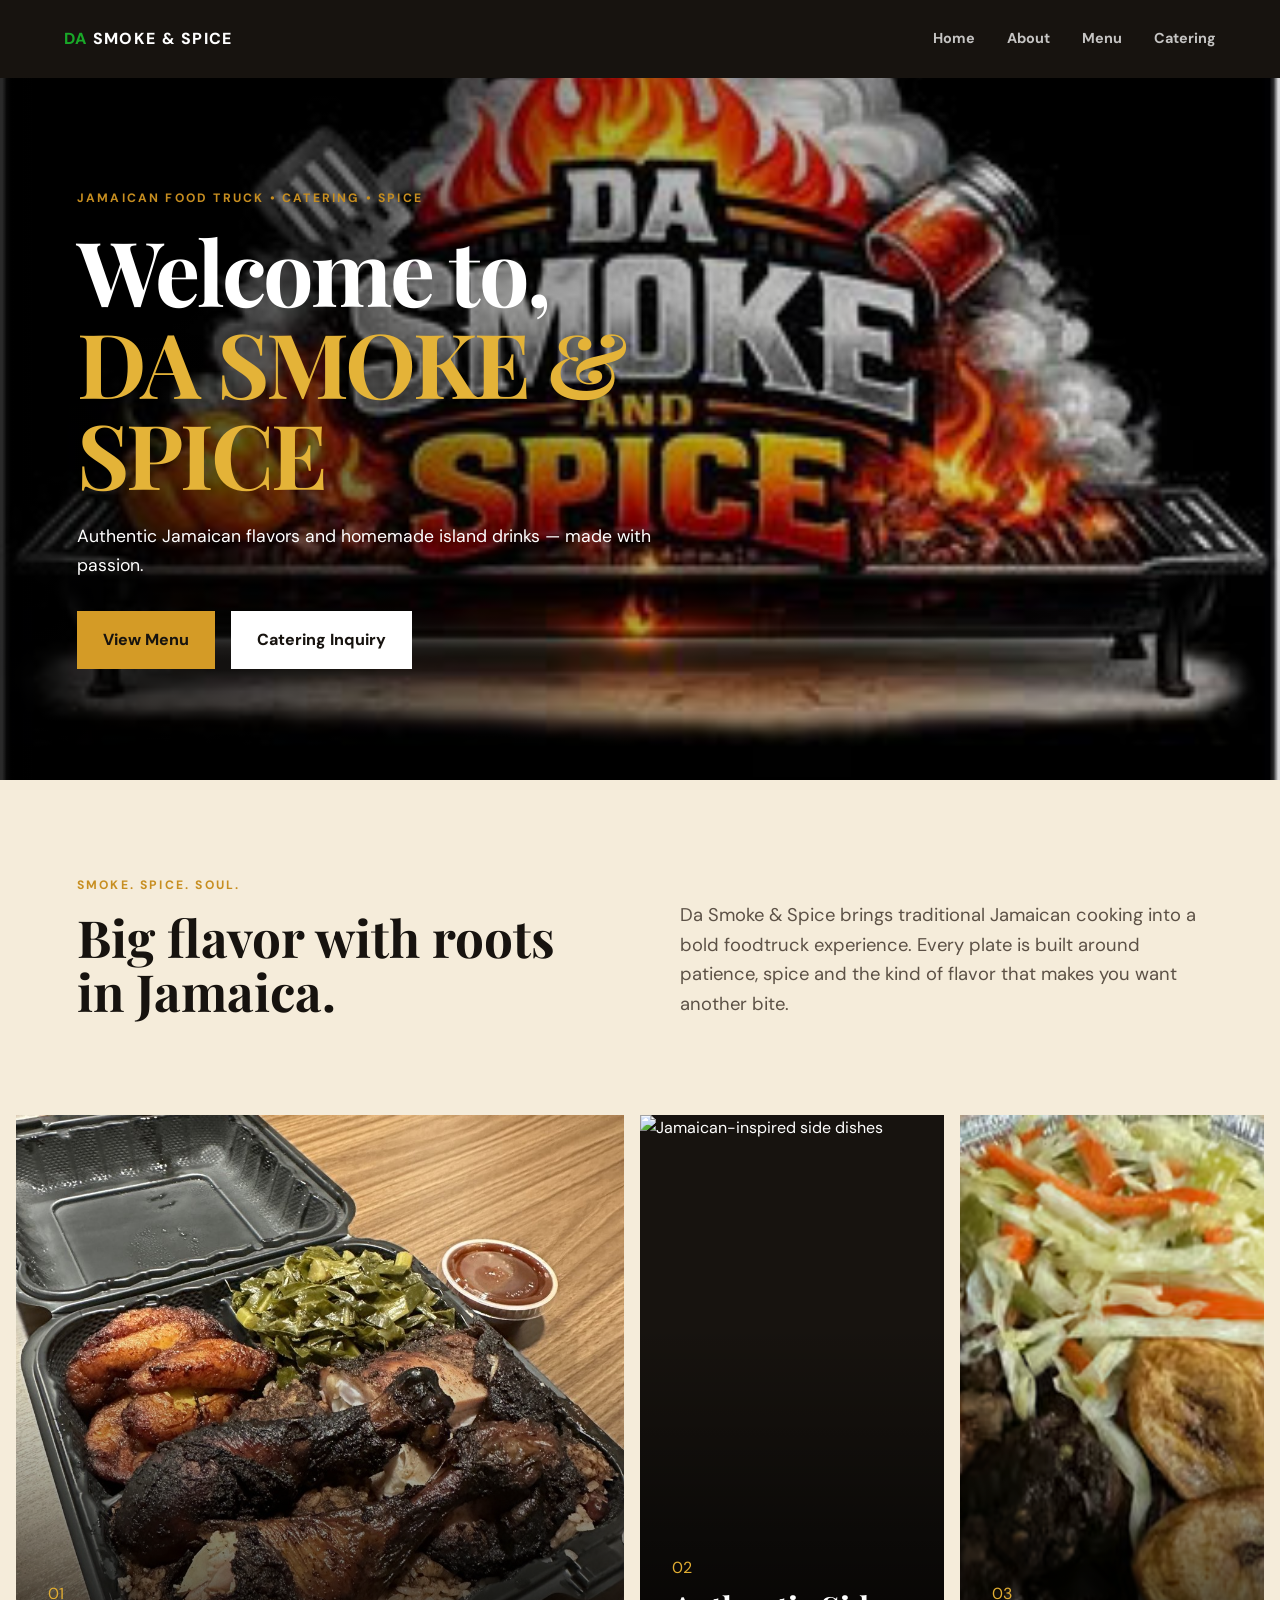
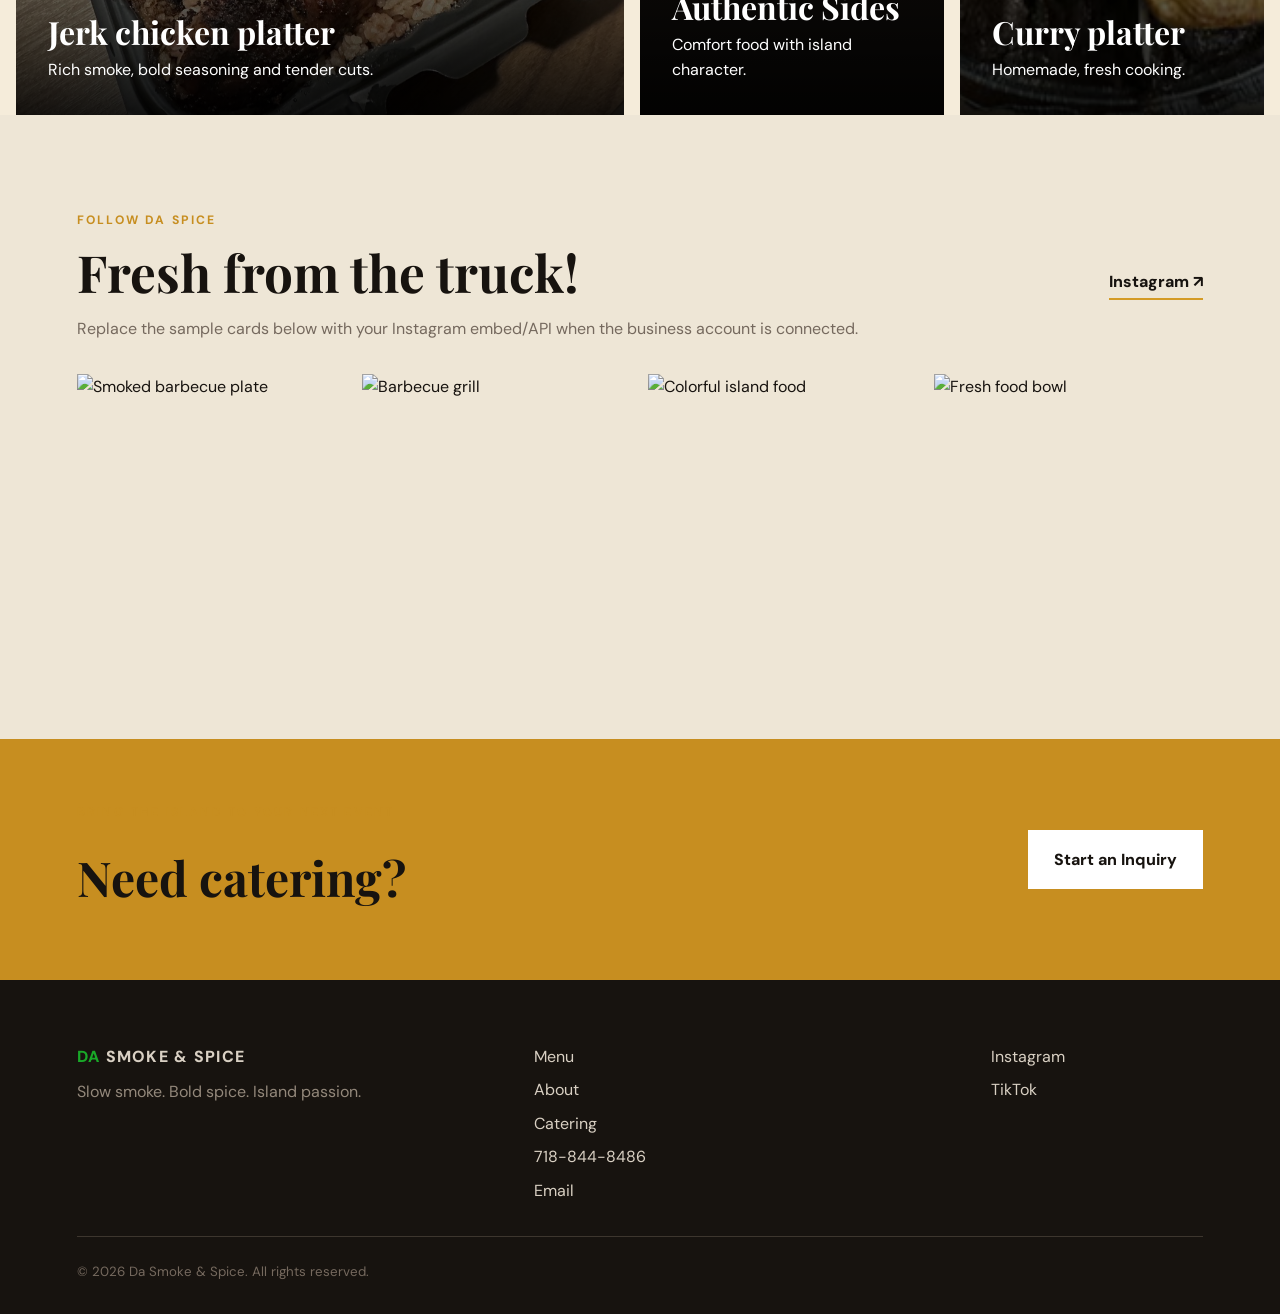
==== index.html @ b2a770de "Add files via upload" ====
<!DOCTYPE html>
<html lang="en">
<head>
  <meta charset="UTF-8">
  <meta name="viewport" content="width=device-width, initial-scale=1.0">
  <meta name="description" content="Da Smoke & Spice — slow-smoked meats, authentic Jamaican sides, island-inspired drinks and catering.">
  <title>Da Smoke & Spice | Jamaican Smoke & Spice</title>
  <link rel="preconnect" href="https://fonts.googleapis.com">
  <link rel="preconnect" href="https://fonts.gstatic.com" crossorigin>
  <link href="https://fonts.googleapis.com/css2?family=DM+Sans:wght@400;500;700&family=Playfair+Display:wght@600;700;800&display=swap" rel="stylesheet">
  <link rel="stylesheet" href="daSmokestyles.css">
</head>
<body>
<header class="site-header">
  <a class="logo" href="index.html"><span>DA</span> SMOKE & SPICE</a>
  <button class="menu-toggle" aria-label="Open navigation">☰</button>
  <nav class="nav">
    <a href="index.html">Home</a>
    <a href="about.html">About</a>
    <a href="menu.html">Menu</a>
    <a href="contact.html">Catering</a>
  </nav>
</header>

<main>
  <section class="hero">
    <div class="hero-overlay"></div>
    <div class="hero-content">
      <p class="eyebrow">Jamaican food truck • Catering • Spice</p>
      <h1>Welcome to,<br><em>DA SMOKE & SPICE</em></h1>
      <p class="hero-copy">Authentic Jamaican flavors and homemade island drinks — made with passion.</p>
      <div class="buttons">
        <a class="btn btn-primary" href="menu.html">View Menu</a>
        <a class="btn btn-light" href="contact.html">Catering Inquiry</a>
      </div>
    </div>
  </section>

  <section class="intro section">
    <div>
      <p class="eyebrow">Smoke. Spice. Soul.</p>
      <h2>Big flavor with roots in Jamaica.</h2>
    </div>
    <p>Da Smoke & Spice brings traditional Jamaican cooking into a bold foodtruck experience. Every plate is built around patience, spice and the kind of flavor that makes you want another bite.</p>
  </section>

  <section class="feature-grid">
    <article class="feature-card feature-card-large">
      <img src="jamaican food 1.jpg" alt="Jerk platter">
      <div><span>01</span><h3>Jerk chicken platter</h3><p>Rich smoke, bold seasoning and tender cuts.</p></div>
    </article>
    <article class="feature-card">
      <img src="https://images.unsplash.com/photo-1601050690597-df0568f70950?auto=format&fit=crop&w=900&q=85" alt="Jamaican-inspired side dishes">
      <div><span>02</span><h3>Authentic Sides</h3><p>Comfort food with island character.</p></div>
    </article>
    <article class="feature-card">
      <img src="jamaican food 3.jpg" alt="Curry platter">
      <div><span>03</span><h3>Curry platter</h3><p>Homemade, fresh cooking.</p></div>
    </article>
  </section>

  <section class="social section">
    <div class="section-heading">
      <div><p class="eyebrow">Follow da spice</p><h2>Fresh from the truck!</h2></div>
      <a class="text-link" href="https://www.instagram.com/" target="_blank" rel="noopener">Instagram ↗</a>
    </div>
    <p class="muted">Replace the sample cards below with your Instagram embed/API when the business account is connected.</p>
    <div class="social-grid">
      <img src="https://images.unsplash.com/photo-1544025162-d76694265947?auto=format&fit=crop&w=700&q=85" alt="Smoked barbecue plate">
      <img src="https://images.unsplash.com/photo-1555939594-58d7cb561ad1?auto=format&fit=crop&w=700&q=85" alt="Barbecue grill">
      <img src="https://images.unsplash.com/photo-1515003197210-e0cd71810b5f?auto=format&fit=crop&w=700&q=85" alt="Colorful island food">
      <img src="https://images.unsplash.com/photo-1547592180-85f173990554?auto=format&fit=crop&w=700&q=85" alt="Fresh food bowl">
    </div>
  </section>

  <section class="cta-band">
    <div><p class="eyebrow">Bring the island to your next event</p><h2>Need catering?</h2></div>
    <a class="btn btn-light" href="contact.html">Start an Inquiry</a>
  </section>
</main>

<footer class="footer">
  <div><a class="logo" href="index.html"><span>DA</span> SMOKE & SPICE</a><p>Slow smoke. Bold spice. Island passion.</p></div>
  <div class="footer-links"><a href="menu.html">Menu</a><a href="about.html">About</a><a href="contact.html">Catering</a><a href="tel:17188448486">718-844-8486</a><a href="mailto:info@dasmokeandspice.com">Email</a></div>
  <div class="social-links"><a href="https://www.instagram.com/" target="_blank" rel="noopener">Instagram</a><a href="https://www.tiktok.com/@smokespicebbqdmv" target="_blank" rel="noopener">TikTok</a></div>
  <small>© 2026 Da Smoke & Spice. All rights reserved.</small>
</footer>
<script src="script.js"></script>
</body>
</html>
---- daSmokestyles.css ----
*{box-sizing:border-box;margin:0;padding:0}
html{scroll-behavior:smooth}
body{font-family:'DM Sans',sans-serif;color:#17130f;background:#f5ecda;line-height:1.6}
a{color:inherit;text-decoration:none}
img{display:block;width:100%;object-fit:cover}
.site-header{height:78px;display:flex;align-items:center;justify-content:space-between;padding:0 5%;background:#17130f;color:#fff;position:relative;z-index:20}
.logo{font-weight:800;letter-spacing:.08em;font-size:1rem}
.logo span{color:#19a828}

.nav{display:flex;gap:2rem;font-weight:700;font-size:.9rem}
.nav a{opacity:.75;transition:.2s}
.nav a:hover,.nav a.active{opacity:1;color:#19a828}

.menu-toggle{display:none;background:none;border:0;color:#fff;font-size:1.6rem}

.hero{min-height:78vh;background:url('da smoke n spice.jpg') center/cover;position:relative;display:flex;align-items:center}
.hero-overlay{position:absolute;inset:0;background:linear-gradient(90deg,rgba(0,0,0,.82),rgba(0,0,0,.3),rgba(0,0,0,.05))}
.hero-content{position:relative;color:#fff;max-width:850px;padding:8vw 6%}

.eyebrow{text-transform:uppercase;letter-spacing:.18em;font-weight:700;font-size:.76rem;color:#c78e20;margin-bottom:1rem}
.hero h1,.page-hero h1{font-family:'Playfair Display',serif;font-size:clamp(3rem,7vw,6.5rem);line-height:1.02;letter-spacing:-.03em
}.hero h1 em{color:#e4b338;font-style:normal}
.hero-copy{max-width:620px;font-size:1.1rem;margin:1.5rem 0 2rem}

.buttons{display:flex;gap:1rem;flex-wrap:wrap}
.btn{display:inline-block;padding:.9rem 1.5rem;border:2px solid transparent;font-weight:800;transition:.2s;cursor:pointer}
.btn-primary{background:#d49b26;color:#17130f}
.btn-light{background:#fff;color:#17130f}
.btn-dark{background:#17130f;color:#fff}
.btn:hover{transform:translateY(-2px)}

.section{padding:6rem 6%}

.intro{display:grid;grid-template-columns:1fr 1fr;gap:5rem;align-items:end}
.intro h2,.section-heading h2,.copy h2,.contact-info h2{font-family:'Playfair Display',serif;font-size:clamp(2.3rem,4vw,4.3rem);line-height:1.05}
.intro>p{font-size:1.15rem;color:#5c5146}

.feature-grid{display:grid;grid-template-columns:2fr 1fr 1fr;gap:1rem;padding:0 1rem}
.feature-card{position:relative;min-height:500px;overflow:hidden;background:#17130f;color:#fff}
.feature-card-large{min-height:600px}
.feature-card img{height:100%;position:absolute;inset:0;transition:.5s}
.feature-card:hover img{transform:scale(1.05)}
.feature-card:after{content:'';position:absolute;inset:0;background:linear-gradient(transparent 35%,rgba(0,0,0,.9))}
.feature-card div{position:absolute;z-index:2;bottom:2rem;left:2rem;right:2rem}
.feature-card span{color:#e1ad32}
.feature-card h3{font-family:'Playfair Display',serif;font-size:2rem}

.social{background:#eee6d6}
.section-heading{display:flex;justify-content:space-between;align-items:end;margin-bottom:1rem}
.text-link{font-weight:800;border-bottom:2px solid #d49b26;padding-bottom:.25rem}
.muted{color:#75695e;margin-bottom:2rem}

.social-grid{display:grid;grid-template-columns:repeat(4,1fr);gap:1rem}
.social-grid img{aspect-ratio:1;object-fit:cover}

.cta-band{background:#c78e20;color:#17130f;padding:4rem 6%;display:flex;justify-content:space-between;align-items:center;gap:2rem}
.cta-band h2{font-family:'Playfair Display',serif;font-size:3rem}

.page-hero{height:48vh;display:flex;align-items:end;padding:5% 6%;color:#fff;background-position:center;background-size:cover;position:relative}
.page-hero:after{content:'';position:absolute;inset:0;background:linear-gradient(0deg,rgba(0,0,0,.72),transparent)}
.page-hero>div{position:relative;z-index:1}
.about-hero{background-image:url('da smoke n spice.jpg')}
.menu-hero{background-image:url('da smoke n spice.jpg')}
.contact-hero{background-image:url('da smoke n spice.jpg')}

.split{display:grid;grid-template-columns:1fr 1fr;gap:5rem;align-items:center}
.split img{min-height:600px}

.copy p:not(.eyebrow){margin-top:1.3rem;color:#5c5146}

.mission{background:#17130f;color:#fff;padding:7rem 6%}
.mission-inner{max-width:900px}
.mission h2{font-family:'Playfair Display',serif;font-size:clamp(2.5rem,5vw,5rem);line-height:1.05}
.mission p:last-child{margin-top:1.5rem;color:#d9d0c3;font-size:1.1rem}

.menu-section{padding-top:4rem}
.menu-category{display:grid;grid-template-columns:1fr 1fr;min-height:650px;margin-bottom:4rem;background:#eee6d6}
.menu-category.reverse .category-image{order:2}
.category-image img{height:100%;min-height:650px}

.menu-content{padding:4rem}
.menu-content h2{font-family:'Playfair Display',serif;font-size:3.5rem;margin-bottom:2rem}

.menu-item{display:flex;justify-content:space-between;gap:2rem;padding:1.4rem 0;border-top:1px solid #c9bcaa}
.menu-item h3{font-size:1.2rem}
.menu-item p{color:#75695e;font-size:.95rem}

.menu-note{margin:0 6% 5rem;padding:1rem 1.5rem;background:#fff0c9;border-left:4px solid #c78e20}

.contact-layout{display:grid;grid-template-columns:.9fr 1.1fr;gap:6rem}
.contact-info h2{margin-bottom:1.5rem}
.contact-info>p:not(.eyebrow){color:#655a4f;margin-bottom:3rem}
.contact-detail{border-top:1px solid #c9bcaa;padding:1.25rem 0}
.contact-detail span{display:block;font-size:.7rem;letter-spacing:.15em;font-weight:800;color:#c78e20;margin-bottom:.3rem}
.contact-detail a{font-weight:700}

.inquiry-form{background:#eee6d6;padding:2rem}
.inquiry-form label{display:block;font-weight:700;margin-bottom:1.2rem}
.inquiry-form input,.inquiry-form textarea{width:100%;display:block;margin-top:.45rem;padding:.85rem;border:1px solid #c9bcaa;background:#fff;font:inherit}
.form-status{margin-top:1rem;color:#775b13;font-weight:700}

.footer{background:#17130f;color:#d9d0c3;padding:4rem 6% 2rem;display:grid;grid-template-columns:2fr 2fr 1fr;gap:2rem}
.footer p{margin-top:.6rem;color:#93887b}
.footer-links,.social-links{display:flex;flex-direction:column;gap:.5rem}
.footer a:hover{color:#e1ad32}
.footer small{grid-column:1/-1;border-top:1px solid #3d362e;padding-top:1.5rem;color:#75695e}@media(max-width:800px){.site-header{height:68px}

.menu-toggle{display:block}

.nav{display:none;position:absolute;top:68px;left:0;right:0;background:#17130f;padding:1rem 6%;flex-direction:column;gap:1rem}
.nav.open{display:flex}

.hero{min-height:82vh}
.intro,.split,.contact-layout{grid-template-columns:1fr;gap:2rem}
.feature-grid{grid-template-columns:1fr;padding:0 .75rem}
.feature-card,.feature-card-large{min-height:430px}

.social-grid{grid-template-columns:1fr 1fr}

.cta-band{flex-direction:column;align-items:flex-start}

.page-hero{height:42vh}

.menu-category{grid-template-columns:1fr}
.menu-category.reverse .category-image{order:0}

.category-image img{min-height:350px}

.menu-content{padding:2.5rem 1.5rem}
.menu-content h2{font-size:2.7rem}

.footer{grid-template-columns:1fr 1fr}
.footer small{grid-column:1/-1}}@media(max-width:500px){.hero-content{padding:7vw 5%}
.hero h1{font-size:3.2rem}

.section{padding:4rem 5%}.social-grid{grid-template-columns:1fr}
.footer{grid-template-columns:1fr}
.footer small{grid-column:auto}}
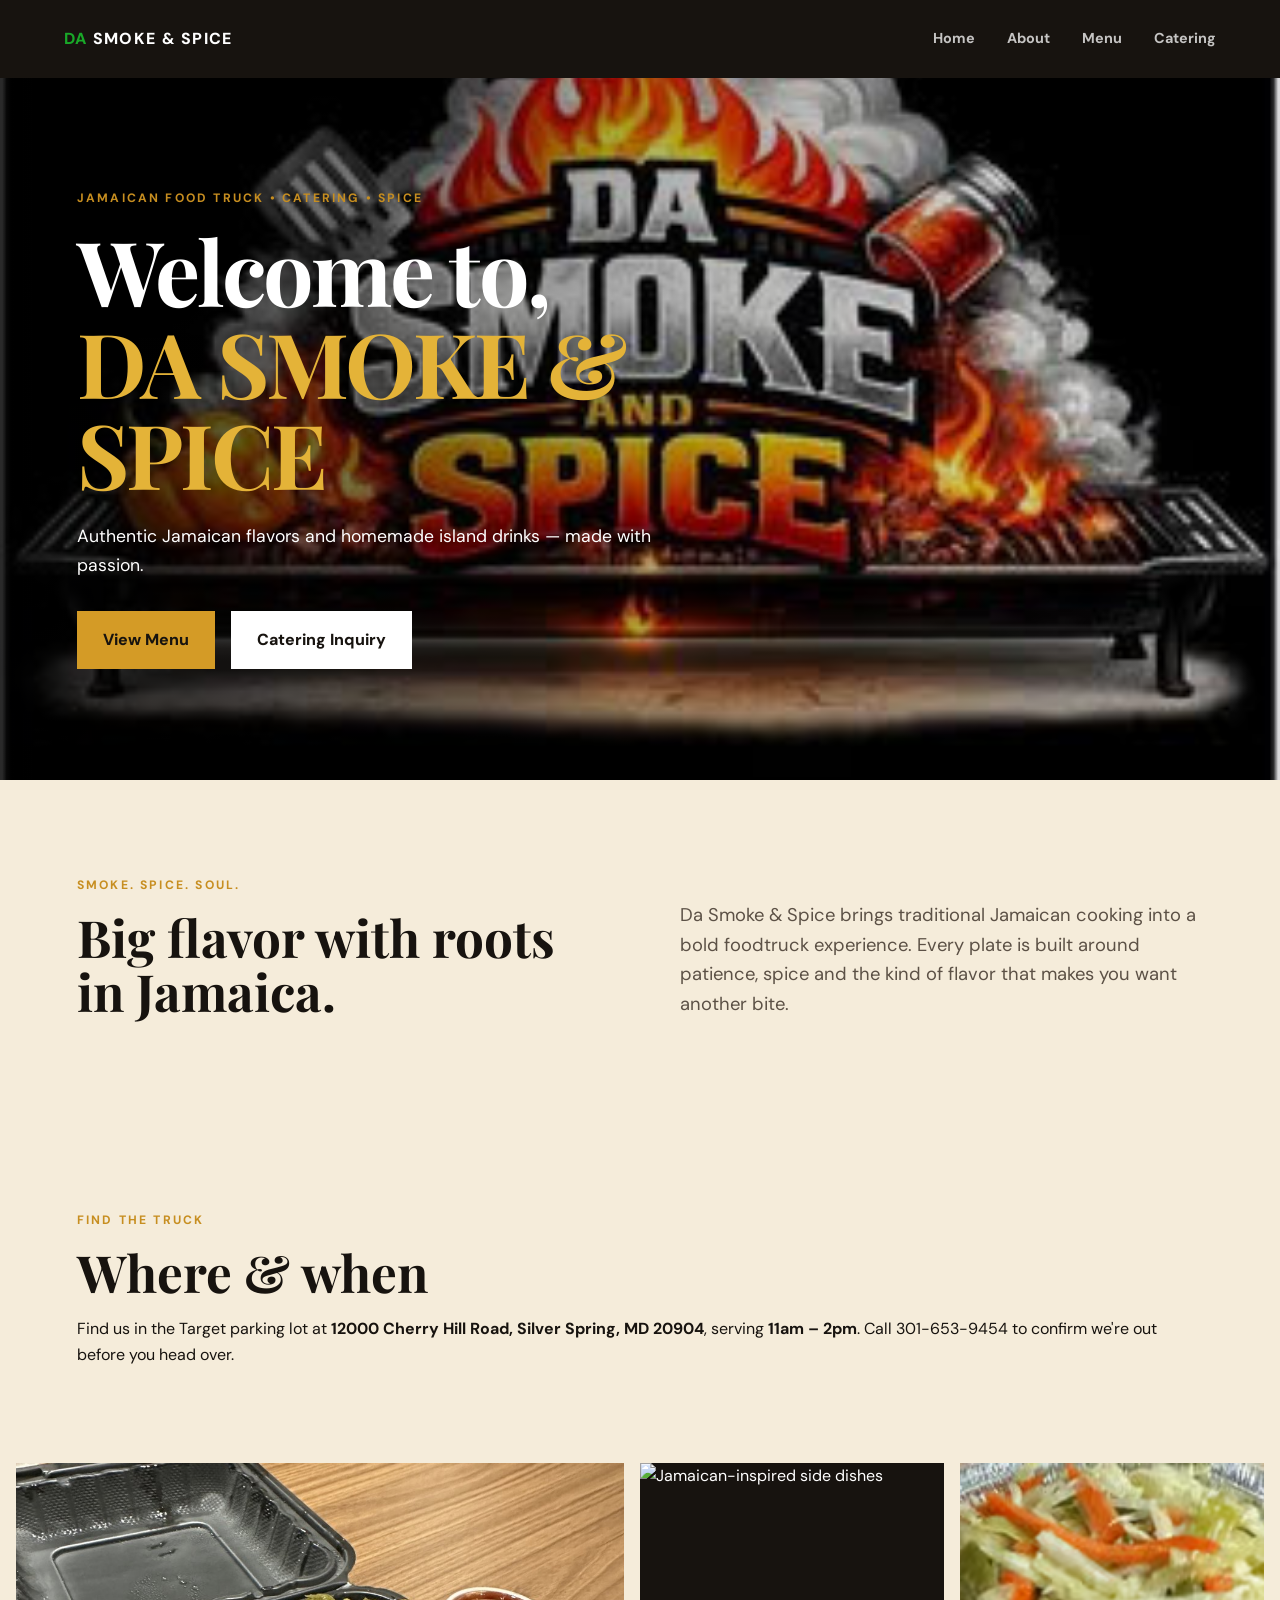
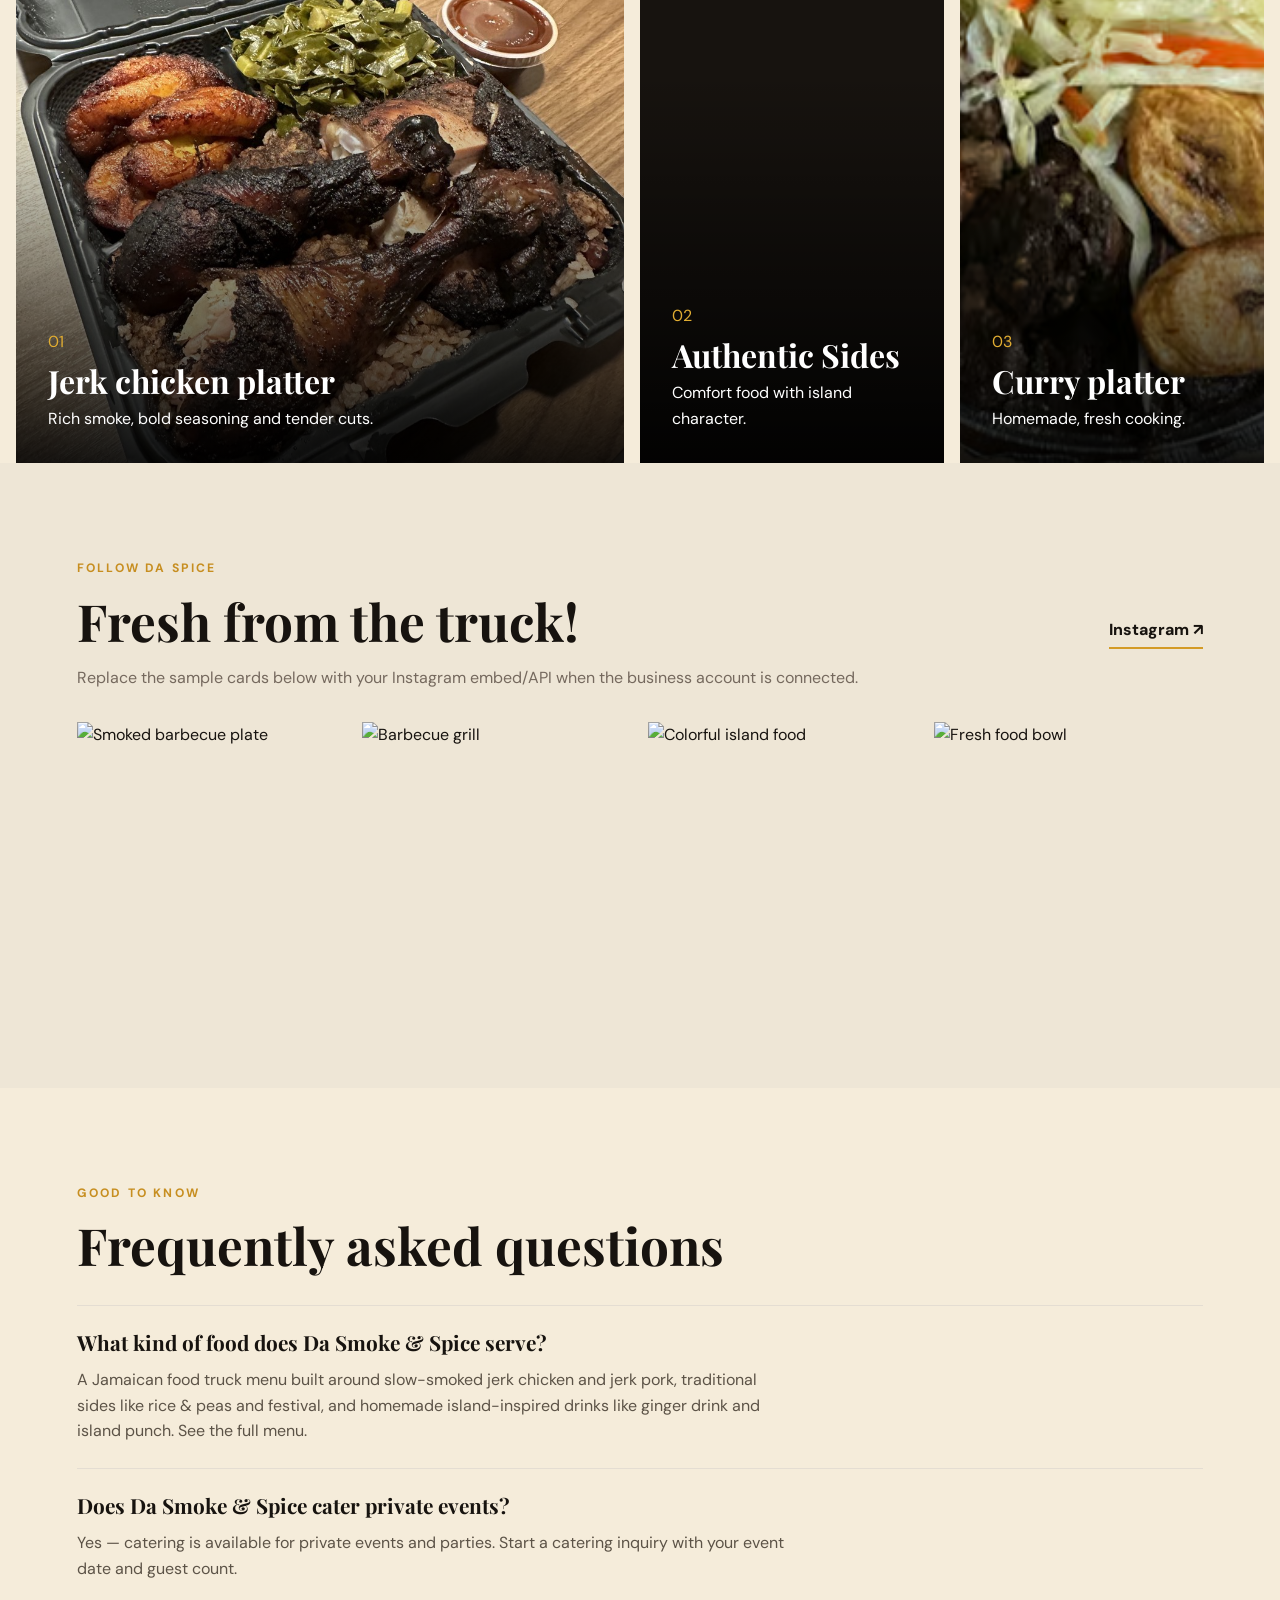
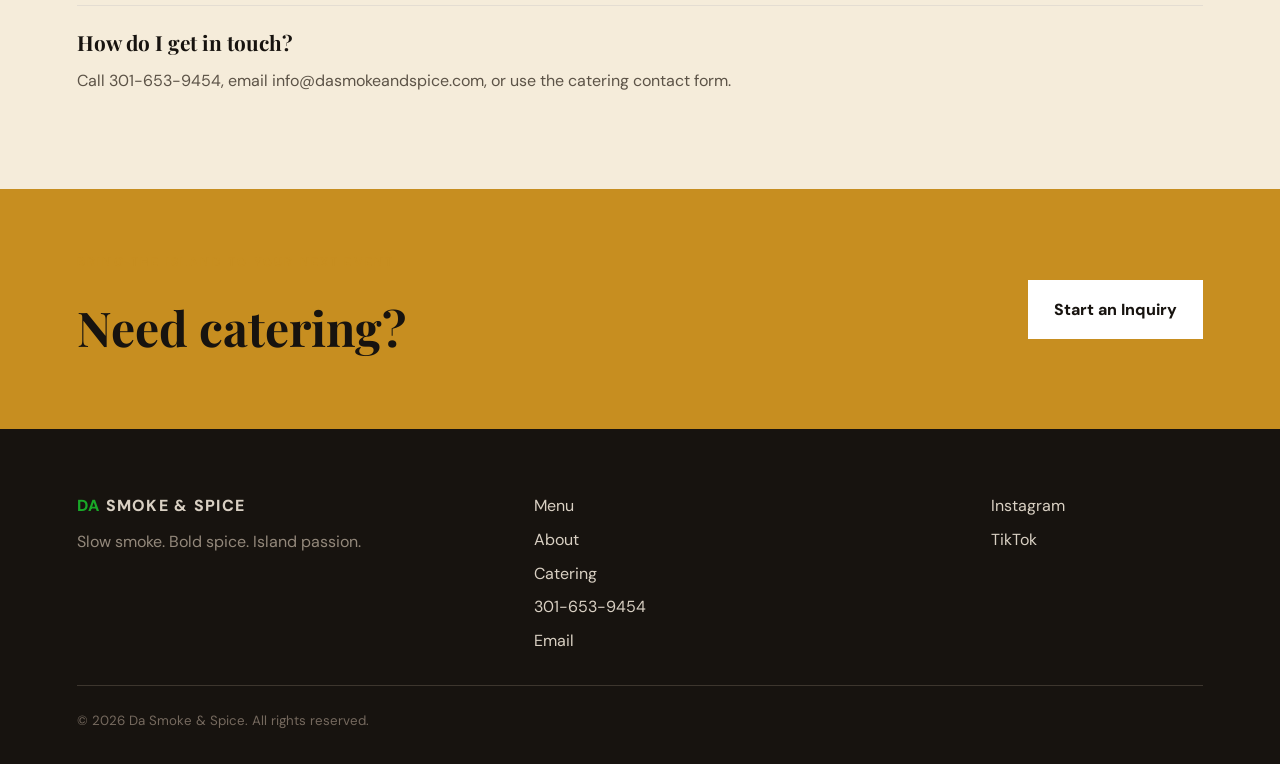
==== commit 5c2ec011: "Add files via upload" ====
--- a/index.html
+++ b/index.html
@@ -5,6 +5,94 @@
   <meta name="viewport" content="width=device-width, initial-scale=1.0">
   <meta name="description" content="Da Smoke & Spice — slow-smoked meats, authentic Jamaican sides, island-inspired drinks and catering.">
   <title>Da Smoke & Spice | Jamaican Smoke & Spice</title>
+  <link rel="canonical" href="https://maxmitch89.github.io/Da-smoke-n-spice-test-website/index.html">
+
+  <!-- Open Graph / social + AI preview cards -->
+  <meta property="og:type" content="website">
+  <meta property="og:site_name" content="Da Smoke & Spice">
+  <meta property="og:title" content="Da Smoke & Spice | Jamaican Smoke & Spice">
+  <meta property="og:description" content="Da Smoke & Spice — slow-smoked meats, authentic Jamaican sides, island-inspired drinks and catering.">
+  <meta property="og:image" content="https://maxmitch89.github.io/Da-smoke-n-spice-test-website/jamaican%20food%201.jpg">
+  <meta property="og:url" content="https://maxmitch89.github.io/Da-smoke-n-spice-test-website/index.html">
+  <meta name="twitter:card" content="summary_large_image">
+
+  <!-- Location/hours: currently a single fixed spot (Target parking lot). If the truck ever adds
+       more days/locations, switch this to multiple openingHoursSpecification entries and confirm
+       which day(s) of the week 11am-2pm applies to (currently assumed daily — CONFIRM). -->
+  <script type="application/ld+json">
+  {
+    "@context": "https://schema.org",
+    "@type": "FoodEstablishment",
+    "name": "Da Smoke & Spice",
+    "url": "https://maxmitch89.github.io/Da-smoke-n-spice-test-website/index.html",
+    "image": "https://maxmitch89.github.io/Da-smoke-n-spice-test-website/jamaican%20food%201.jpg",
+    "description": "Authentic Jamaican food truck serving slow-smoked meats, traditional sides and island-inspired drinks, with catering for private events.",
+    "servesCuisine": "Jamaican",
+    "telephone": "+1-301-653-9454",
+    "email": "info@dasmokeandspice.com",
+    "priceRange": "$$",
+    "menu": "https://maxmitch89.github.io/Da-smoke-n-spice-test-website/menu.html",
+    "address": {
+      "@type": "PostalAddress",
+      "streetAddress": "12000 Cherry Hill Road",
+      "addressLocality": "Silver Spring",
+      "addressRegion": "MD",
+      "postalCode": "20904",
+      "addressCountry": "US"
+    },
+    "areaServed": "Silver Spring, MD and the greater DMV (DC-Maryland-Virginia) area",
+    "openingHoursSpecification": {
+      "@type": "OpeningHoursSpecification",
+      "opens": "11:00",
+      "closes": "14:00"
+    },
+    "sameAs": [
+      "https://www.instagram.com/dasmokeandspice/",
+      "https://www.tiktok.com/@smokespicebbqdmv"
+    ]
+  }
+  </script>
+  <script type="application/ld+json">
+  {
+    "@context": "https://schema.org",
+    "@type": "FAQPage",
+    "mainEntity": [
+      {
+        "@type": "Question",
+        "name": "What kind of food does Da Smoke & Spice serve?",
+        "acceptedAnswer": {
+          "@type": "Answer",
+          "text": "Da Smoke & Spice is a Jamaican food truck serving slow-smoked jerk chicken and jerk pork, traditional sides like rice & peas and festival, and homemade island-inspired drinks like ginger drink and island punch."
+        }
+      },
+      {
+        "@type": "Question",
+        "name": "Where can I find the Da Smoke & Spice food truck?",
+        "acceptedAnswer": {
+          "@type": "Answer",
+          "text": "Da Smoke & Spice operates from the Target parking lot at 12000 Cherry Hill Road, Silver Spring, MD 20904, serving 11am to 2pm."
+        }
+      },
+      {
+        "@type": "Question",
+        "name": "Does Da Smoke & Spice do catering?",
+        "acceptedAnswer": {
+          "@type": "Answer",
+          "text": "Yes. Da Smoke & Spice caters private events and parties — submit an inquiry with your event date and guest count through the catering contact form and the team will follow up with next steps."
+        }
+      },
+      {
+        "@type": "Question",
+        "name": "How do I contact Da Smoke & Spice?",
+        "acceptedAnswer": {
+          "@type": "Answer",
+          "text": "You can call 301-653-9454, email info@dasmokeandspice.com, or fill out the catering inquiry form on the website."
+        }
+      }
+    ]
+  }
+  </script>
+
   <link rel="preconnect" href="https://fonts.googleapis.com">
   <link rel="preconnect" href="https://fonts.gstatic.com" crossorigin>
   <link href="https://fonts.googleapis.com/css2?family=DM+Sans:wght@400;500;700&family=Playfair+Display:wght@600;700;800&display=swap" rel="stylesheet">
@@ -44,6 +132,13 @@
     <p>Da Smoke & Spice brings traditional Jamaican cooking into a bold foodtruck experience. Every plate is built around patience, spice and the kind of flavor that makes you want another bite.</p>
   </section>
 
+  <section class="section" id="find-us">
+    <div class="section-heading">
+      <div><p class="eyebrow">Find the truck</p><h2>Where & when</h2></div>
+    </div>
+    <p>Find us in the Target parking lot at <strong>12000 Cherry Hill Road, Silver Spring, MD 20904</strong>, serving <strong>11am – 2pm</strong>. Call <a href="tel:13016539454">301-653-9454</a> to confirm we're out before you head over.</p>
+  </section>
+
   <section class="feature-grid">
     <article class="feature-card feature-card-large">
       <img src="jamaican food 1.jpg" alt="Jerk platter">
@@ -62,7 +157,7 @@
   <section class="social section">
     <div class="section-heading">
       <div><p class="eyebrow">Follow da spice</p><h2>Fresh from the truck!</h2></div>
-      <a class="text-link" href="https://www.instagram.com/" target="_blank" rel="noopener">Instagram ↗</a>
+      <a class="text-link" href="https://www.instagram.com/dasmokeandspice/" target="_blank" rel="noopener">Instagram ↗</a>
     </div>
     <p class="muted">Replace the sample cards below with your Instagram embed/API when the business account is connected.</p>
     <div class="social-grid">
@@ -73,6 +168,26 @@
     </div>
   </section>
 
+  <section class="section" id="faq">
+    <div class="section-heading">
+      <div><p class="eyebrow">Good to know</p><h2>Frequently asked questions</h2></div>
+    </div>
+    <div class="faq-list">
+      <div class="faq-item">
+        <h3>What kind of food does Da Smoke & Spice serve?</h3>
+        <p>A Jamaican food truck menu built around slow-smoked jerk chicken and jerk pork, traditional sides like rice &amp; peas and festival, and homemade island-inspired drinks like ginger drink and island punch. See the <a href="menu.html">full menu</a>.</p>
+      </div>
+      <div class="faq-item">
+        <h3>Does Da Smoke & Spice cater private events?</h3>
+        <p>Yes — catering is available for private events and parties. <a href="contact.html">Start a catering inquiry</a> with your event date and guest count.</p>
+      </div>
+      <div class="faq-item">
+        <h3>How do I get in touch?</h3>
+        <p>Call <a href="tel:13016539454">301-653-9454</a>, email <a href="mailto:info@dasmokeandspice.com">info@dasmokeandspice.com</a>, or use the catering contact form.</p>
+      </div>
+    </div>
+  </section>
+
   <section class="cta-band">
     <div><p class="eyebrow">Bring the island to your next event</p><h2>Need catering?</h2></div>
     <a class="btn btn-light" href="contact.html">Start an Inquiry</a>
@@ -81,8 +196,8 @@
 
 <footer class="footer">
   <div><a class="logo" href="index.html"><span>DA</span> SMOKE & SPICE</a><p>Slow smoke. Bold spice. Island passion.</p></div>
-  <div class="footer-links"><a href="menu.html">Menu</a><a href="about.html">About</a><a href="contact.html">Catering</a><a href="tel:17188448486">718-844-8486</a><a href="mailto:info@dasmokeandspice.com">Email</a></div>
-  <div class="social-links"><a href="https://www.instagram.com/" target="_blank" rel="noopener">Instagram</a><a href="https://www.tiktok.com/@smokespicebbqdmv" target="_blank" rel="noopener">TikTok</a></div>
+  <div class="footer-links"><a href="menu.html">Menu</a><a href="about.html">About</a><a href="contact.html">Catering</a><a href="tel:13016539454">301-653-9454</a><a href="mailto:info@dasmokeandspice.com">Email</a></div>
+  <div class="social-links"><a href="https://www.instagram.com/dasmokeandspice/" target="_blank" rel="noopener">Instagram</a><a href="https://www.tiktok.com/@smokespicebbqdmv" target="_blank" rel="noopener">TikTok</a></div>
   <small>© 2026 Da Smoke & Spice. All rights reserved.</small>
 </footer>
 <script src="script.js"></script>
--- a/daSmokestyles.css
+++ b/daSmokestyles.css
@@ -136,3 +136,9 @@
 .section{padding:4rem 5%}.social-grid{grid-template-columns:1fr}
 .footer{grid-template-columns:1fr}
 .footer small{grid-column:auto}}
+
+/* FAQ section (AEO) */
+.faq-list{display:grid;gap:1.5rem;margin-top:2rem}
+.faq-item{border-top:1px solid #e4ddd2;padding-top:1.25rem}
+.faq-item h3{font-family:'Playfair Display',serif;font-size:1.3rem;margin-bottom:.5rem}
+.faq-item p{color:#5c5347;max-width:720px}
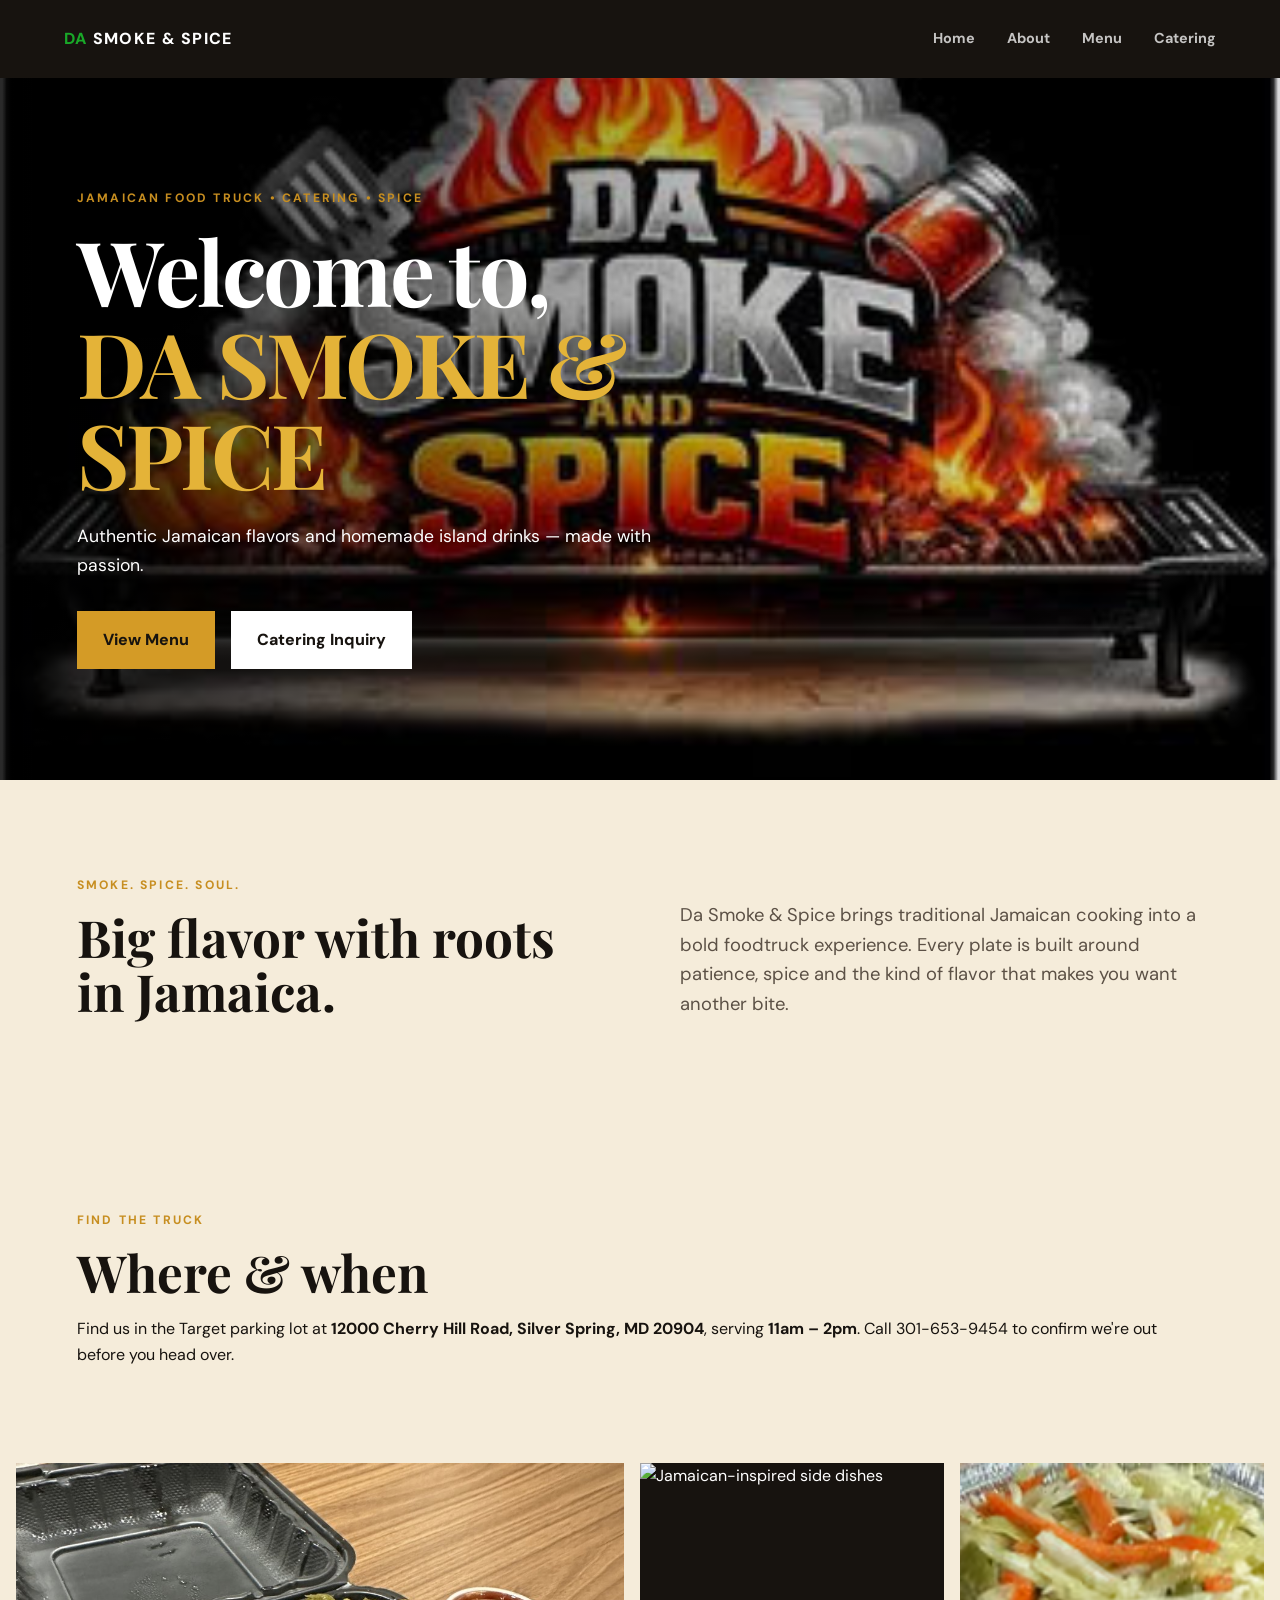
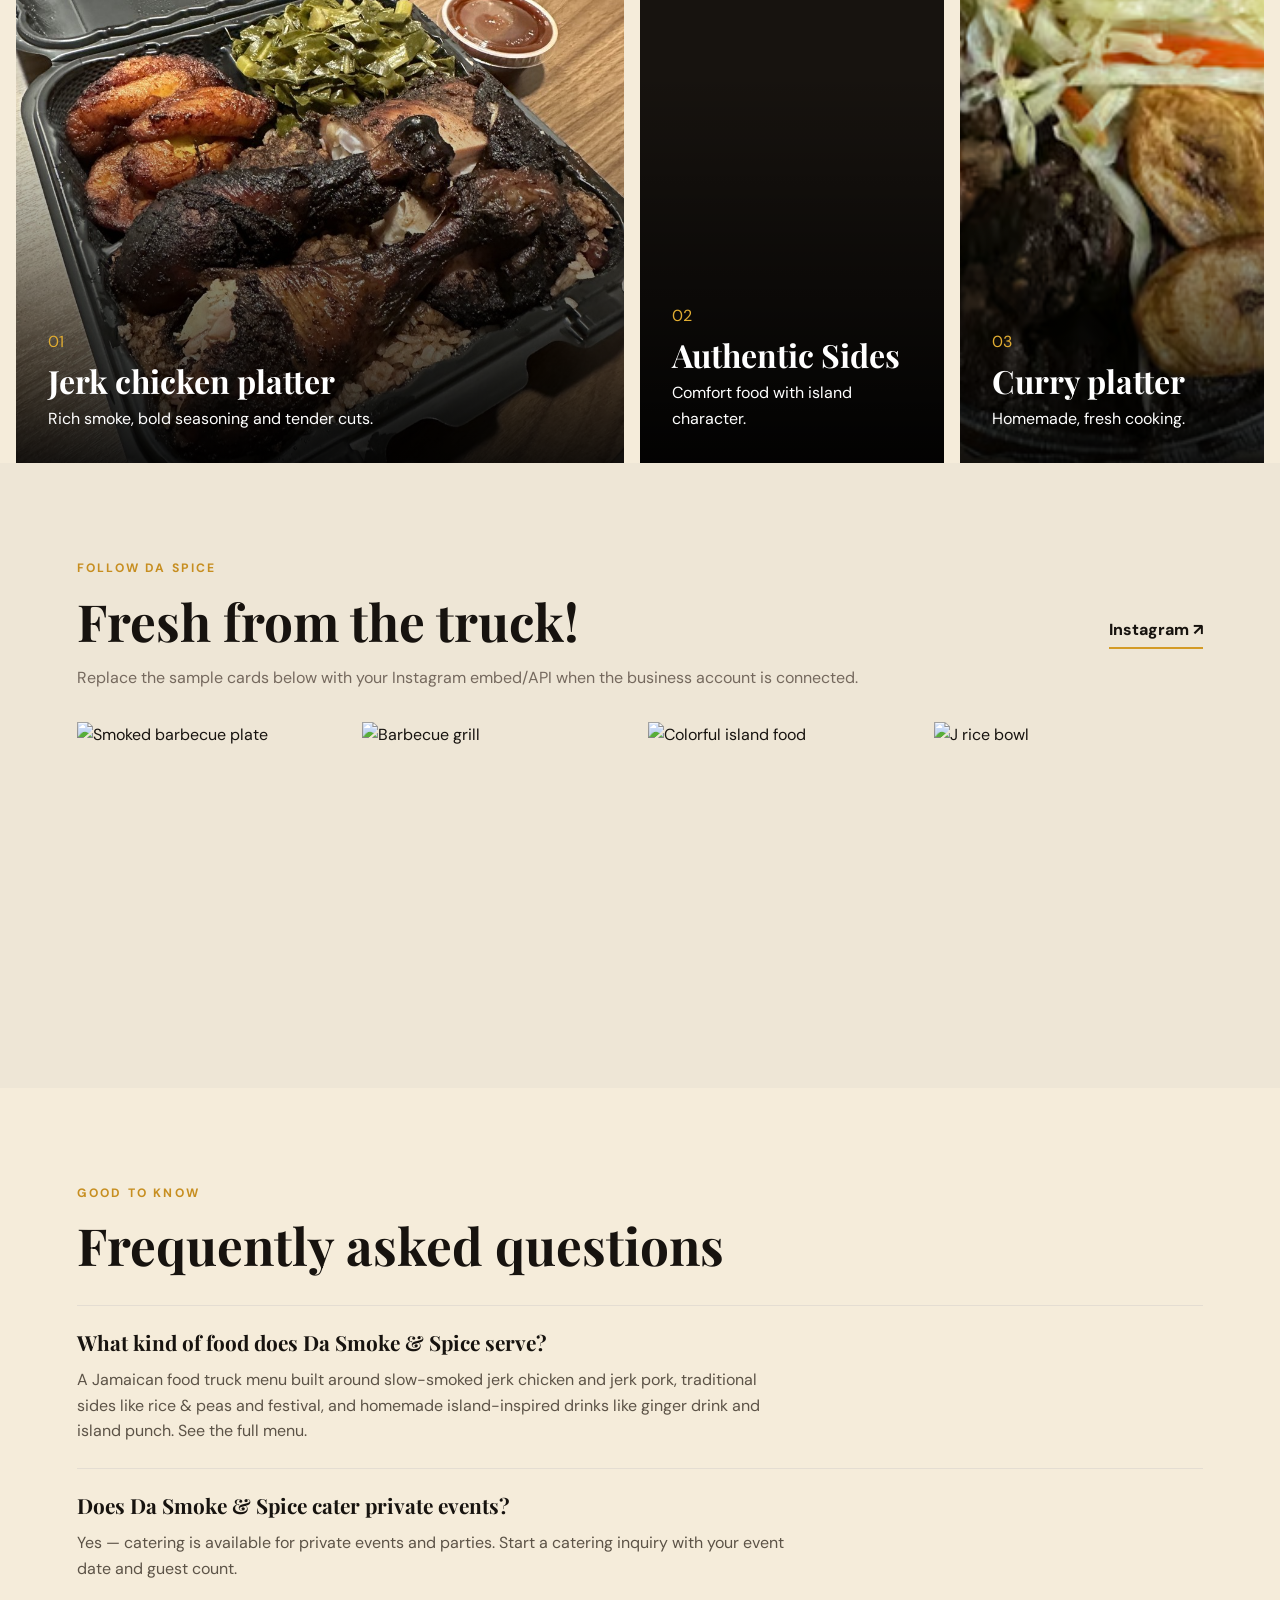
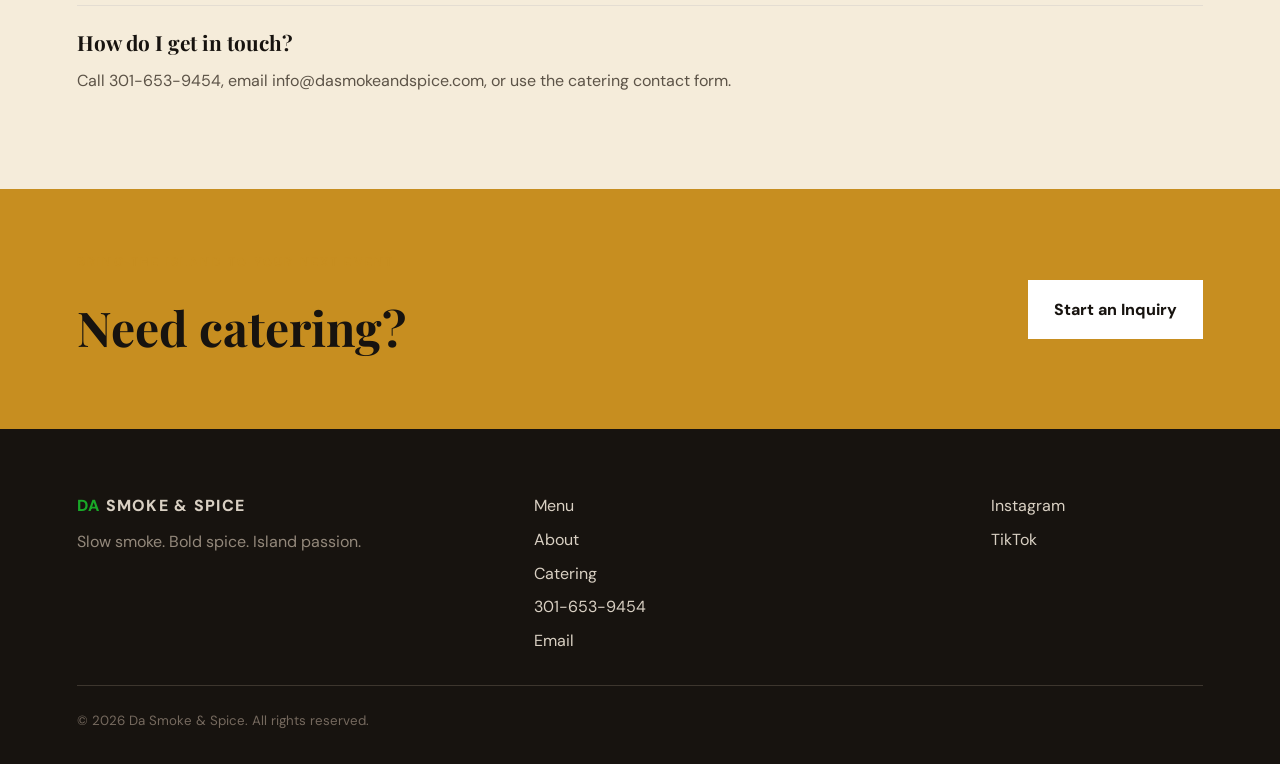
==== commit b97c9e75: "Update index.html" ====
--- a/index.html
+++ b/index.html
@@ -164,7 +164,7 @@
       <img src="https://images.unsplash.com/photo-1544025162-d76694265947?auto=format&fit=crop&w=700&q=85" alt="Smoked barbecue plate">
       <img src="https://images.unsplash.com/photo-1555939594-58d7cb561ad1?auto=format&fit=crop&w=700&q=85" alt="Barbecue grill">
       <img src="https://images.unsplash.com/photo-1515003197210-e0cd71810b5f?auto=format&fit=crop&w=700&q=85" alt="Colorful island food">
-      <img src="https://images.unsplash.com/photo-1547592180-85f173990554?auto=format&fit=crop&w=700&q=85" alt="Fresh food bowl">
+      <img src="jamaican rice.jpg" alt="J rice bowl">
     </div>
   </section>
 
@@ -202,4 +202,4 @@
 </footer>
 <script src="script.js"></script>
 </body>
-</html>+</html>
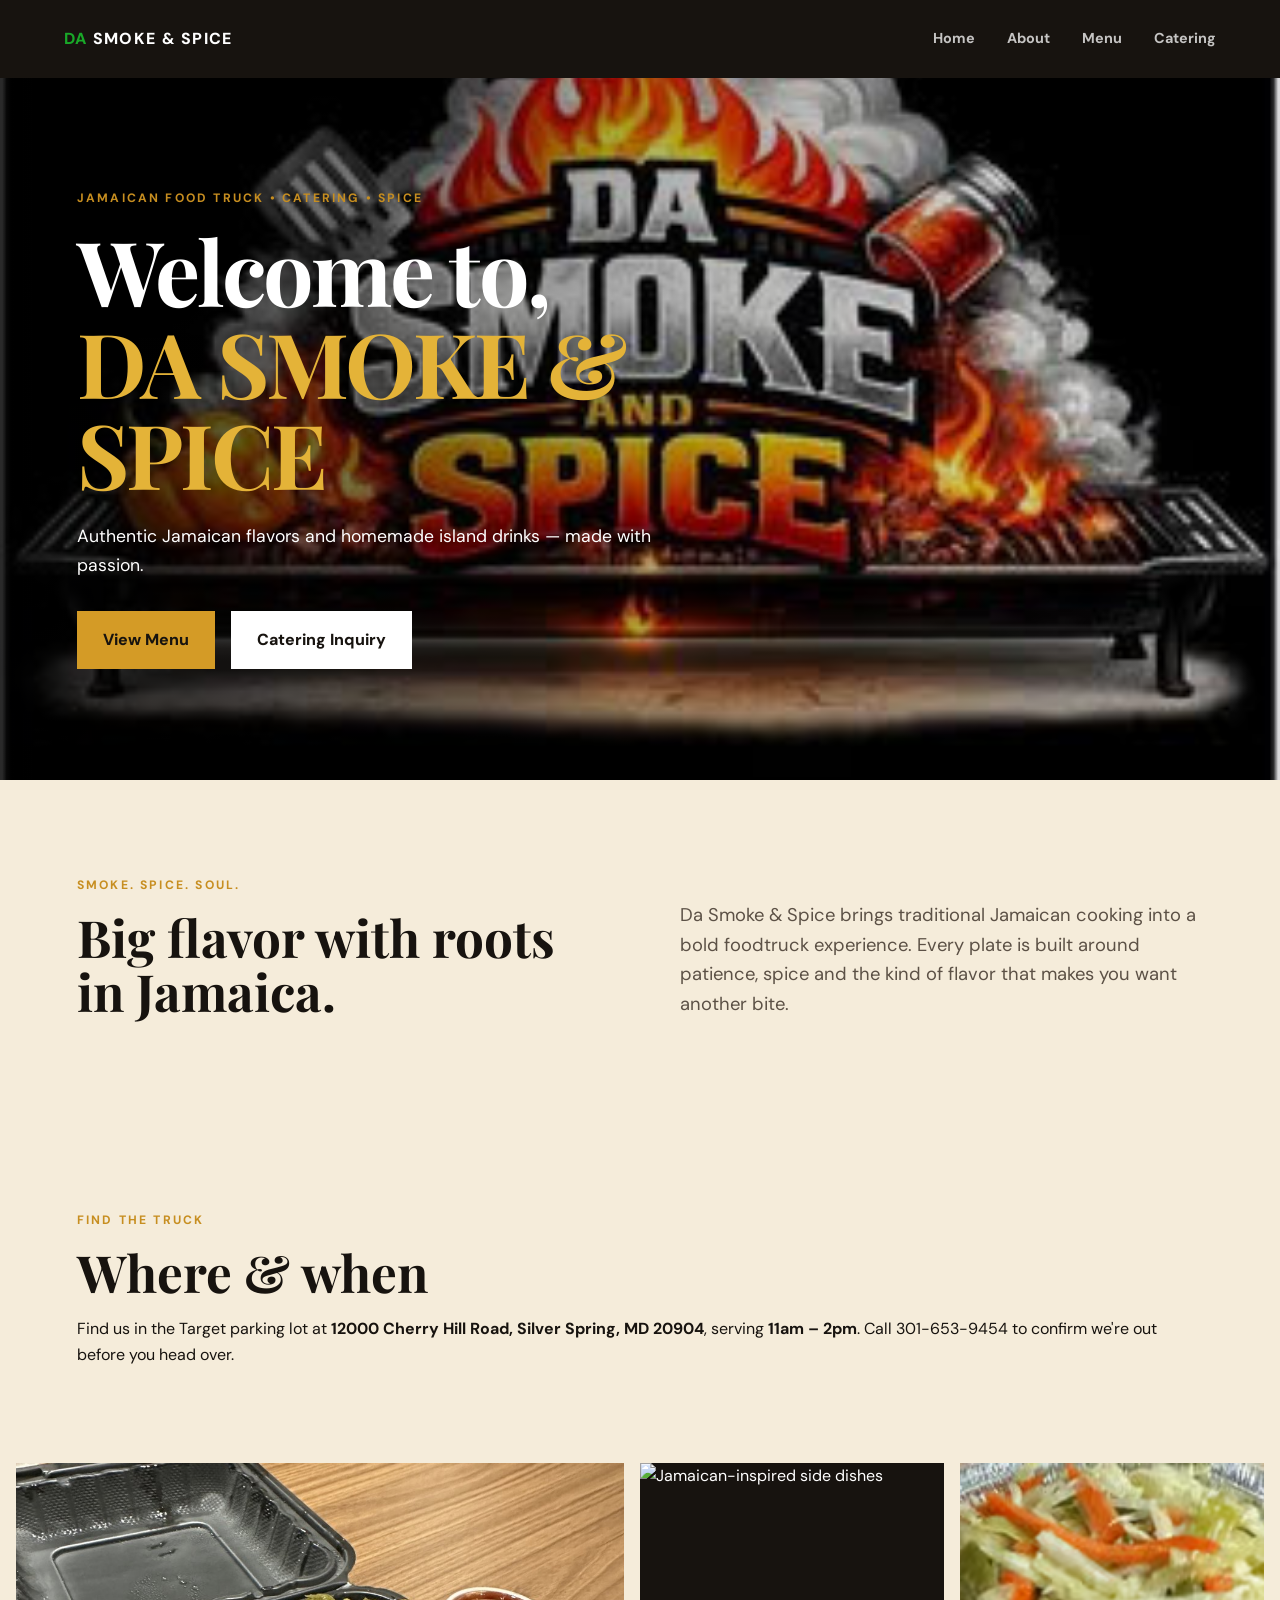
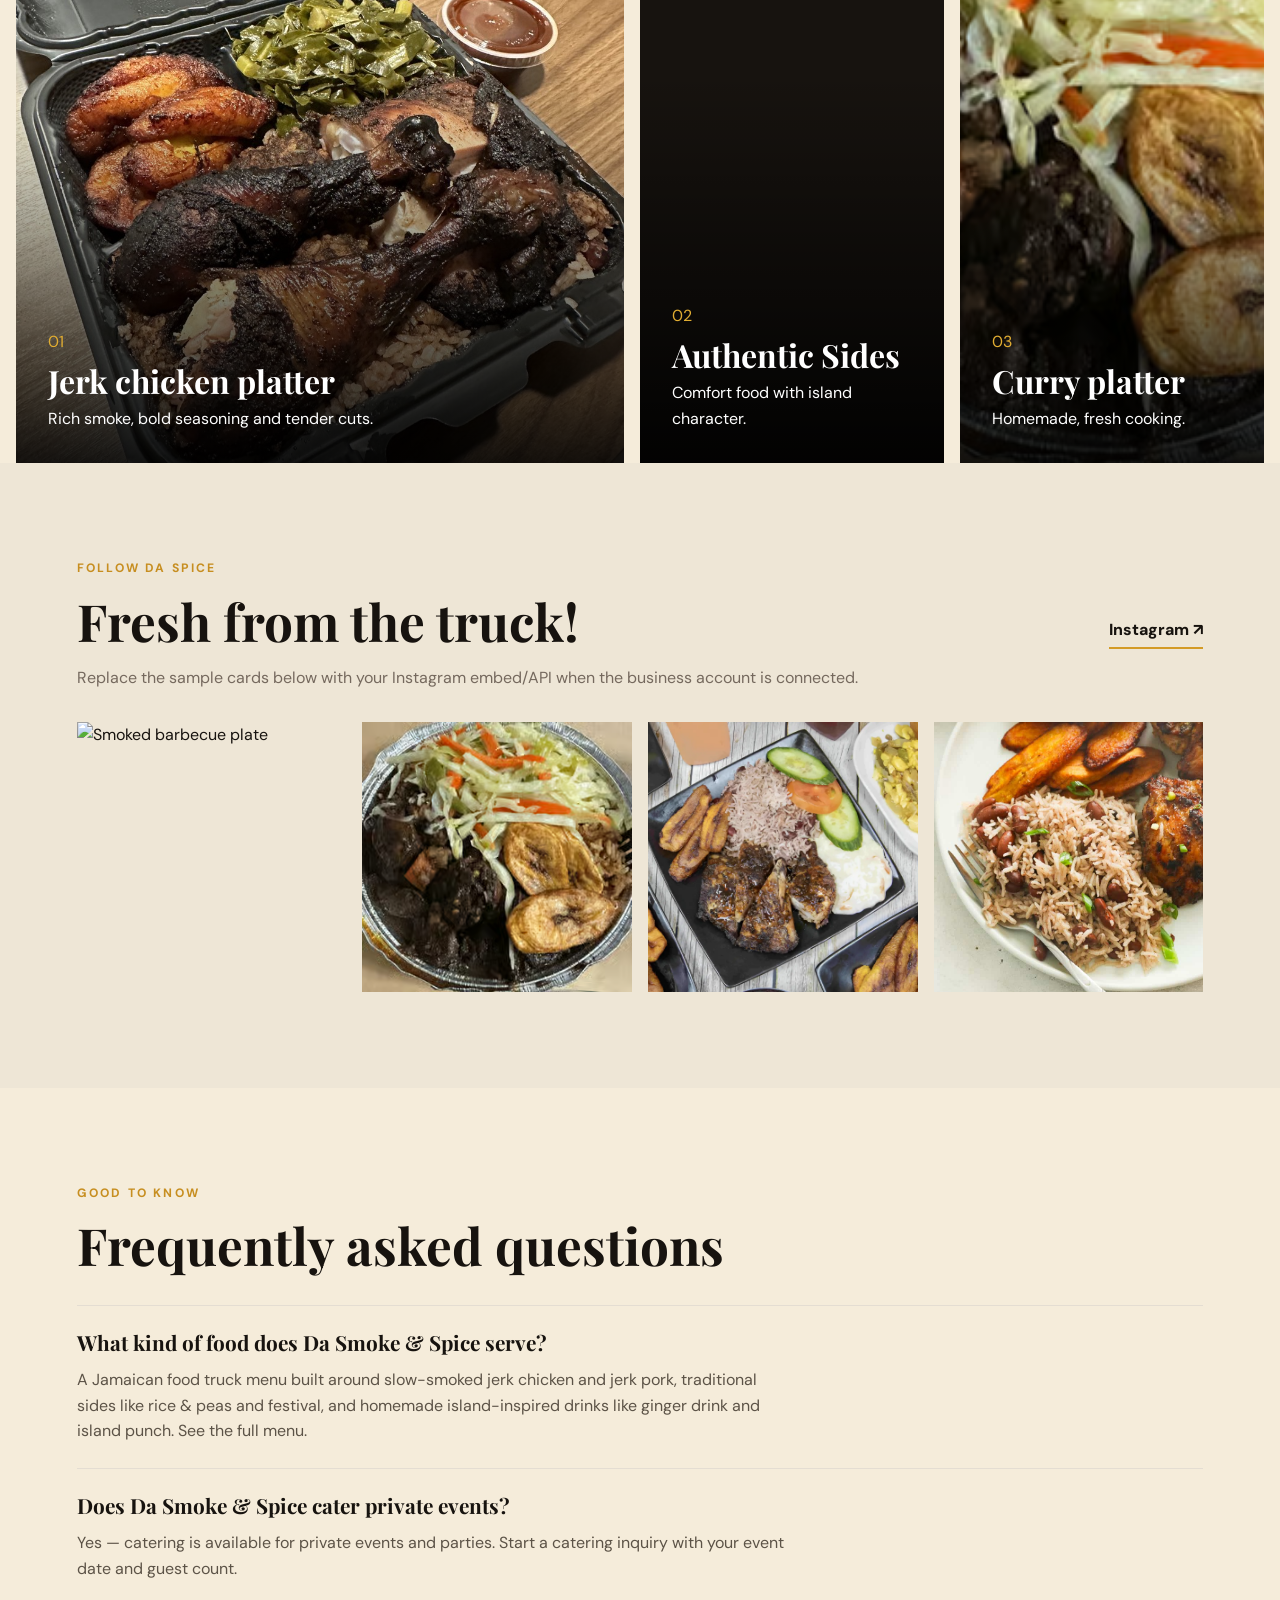
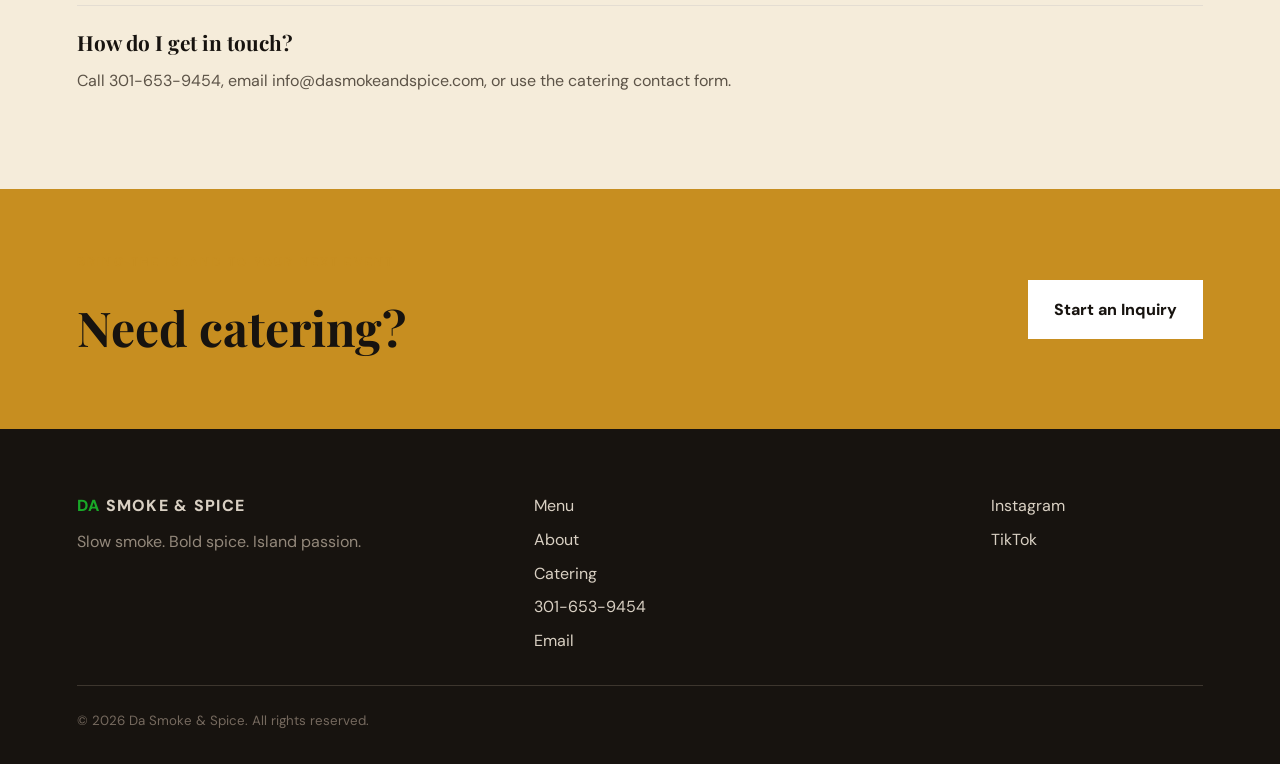
==== commit efde3d0f: "Update index.html" ====
--- a/index.html
+++ b/index.html
@@ -162,8 +162,8 @@
     <p class="muted">Replace the sample cards below with your Instagram embed/API when the business account is connected.</p>
     <div class="social-grid">
       <img src="https://images.unsplash.com/photo-1544025162-d76694265947?auto=format&fit=crop&w=700&q=85" alt="Smoked barbecue plate">
-      <img src="https://images.unsplash.com/photo-1555939594-58d7cb561ad1?auto=format&fit=crop&w=700&q=85" alt="Barbecue grill">
-      <img src="https://images.unsplash.com/photo-1515003197210-e0cd71810b5f?auto=format&fit=crop&w=700&q=85" alt="Colorful island food">
+      <img src="jamaican food 3.jpg" alt="Barbecue grill">
+      <img src="jamaican food 2.jpg" alt="Colorful island food">
       <img src="jamaican rice.jpg" alt="J rice bowl">
     </div>
   </section>
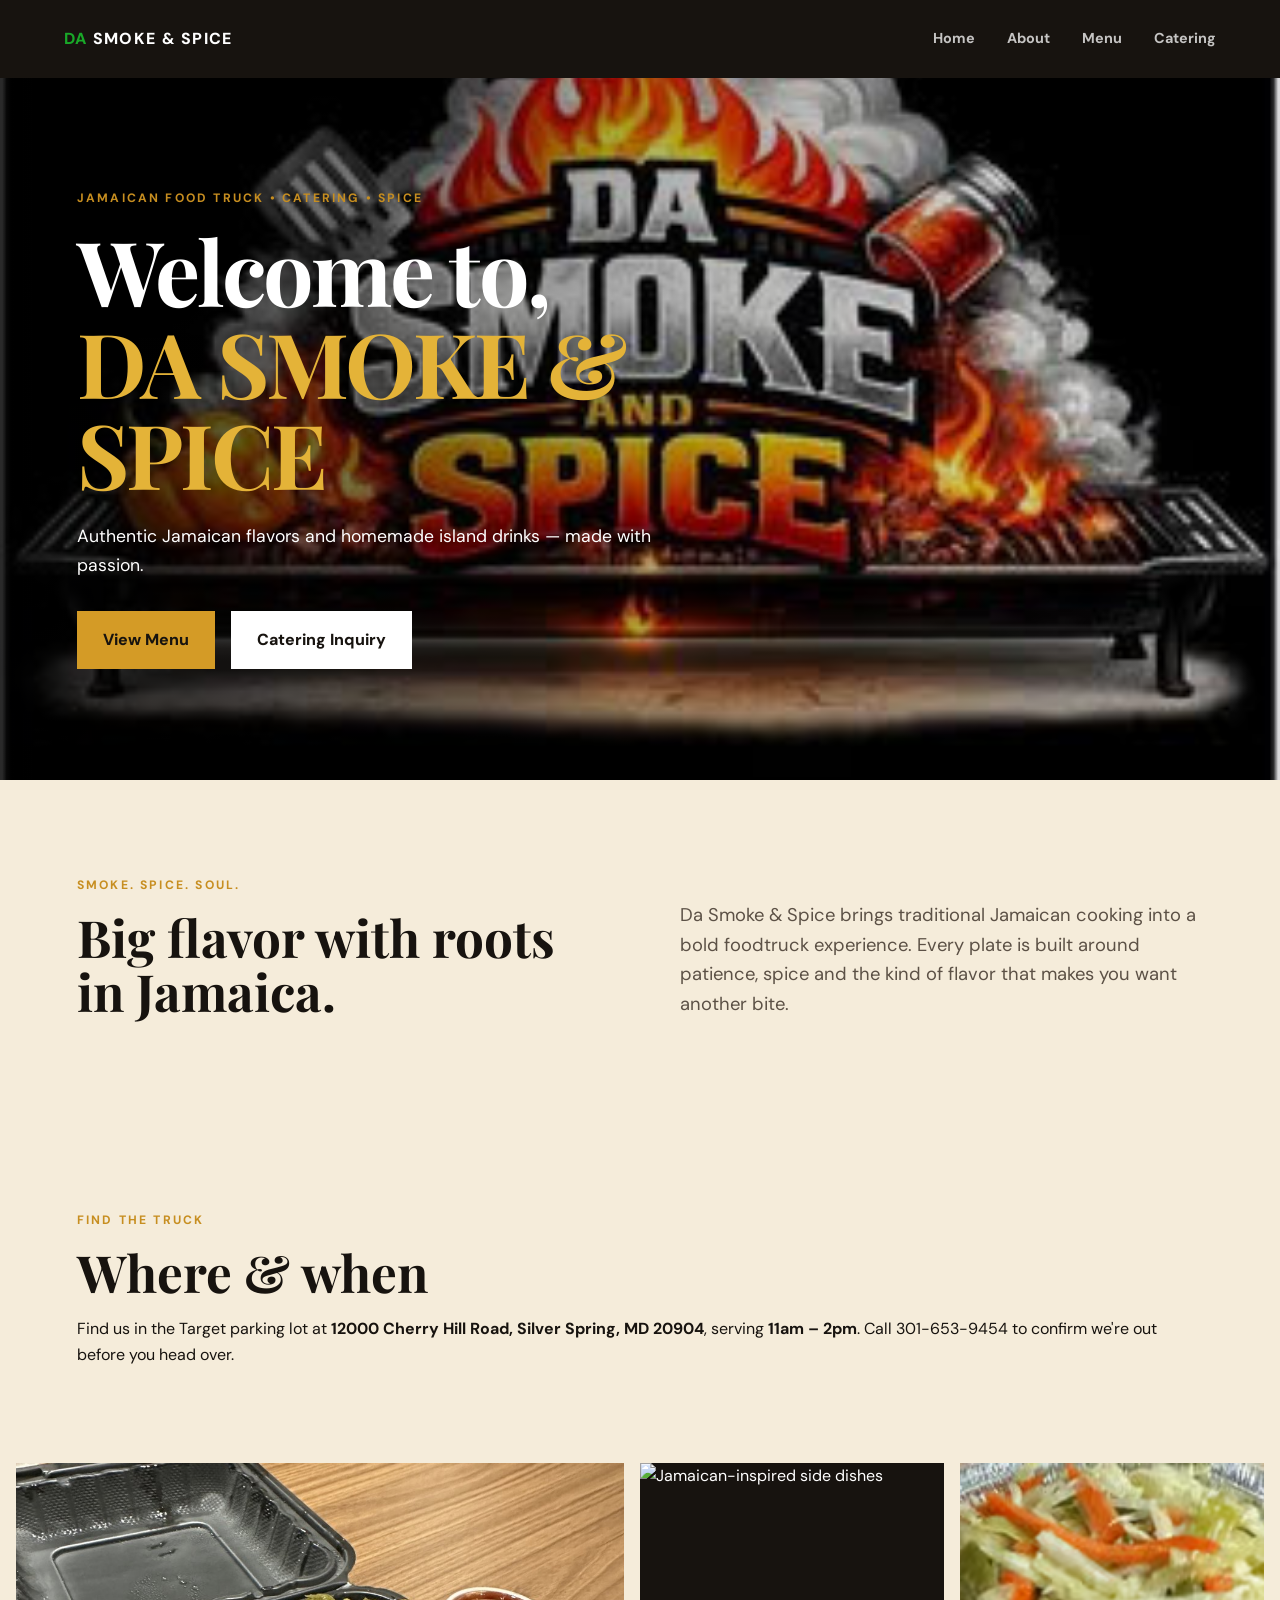
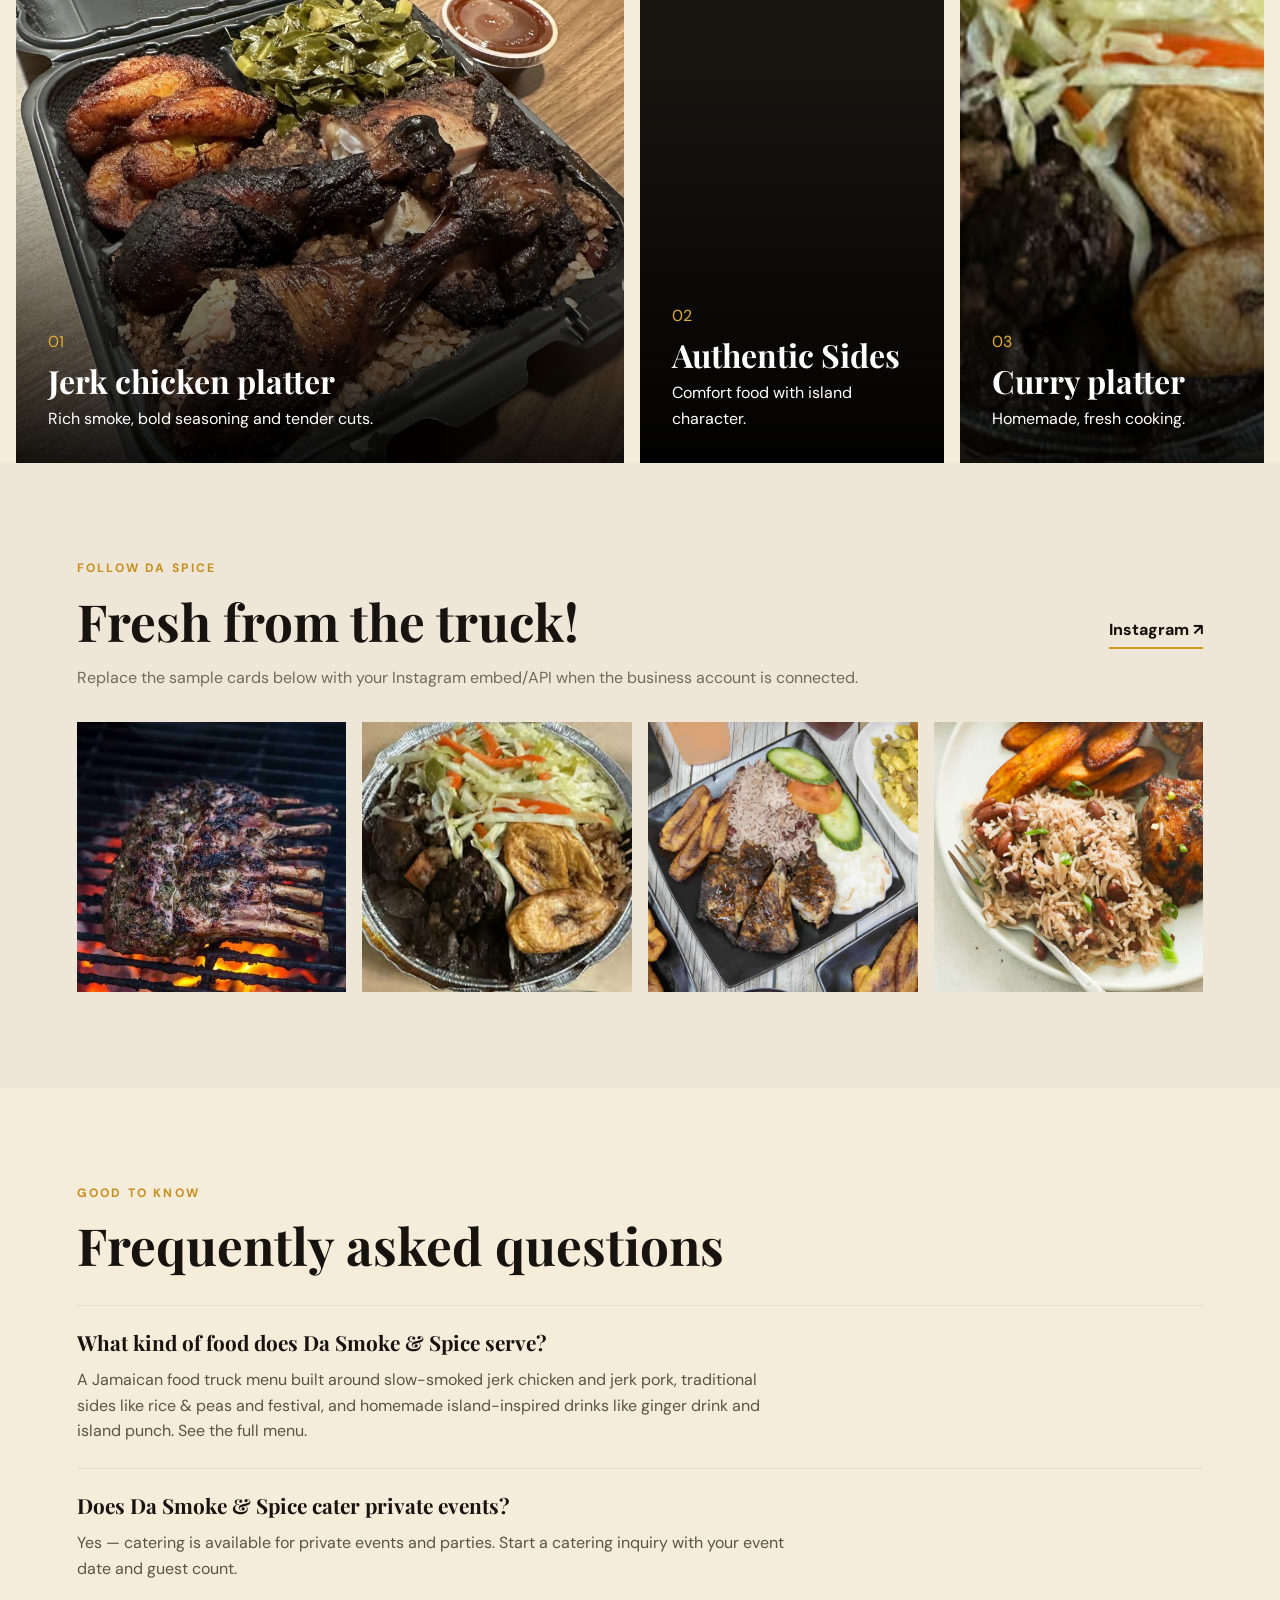
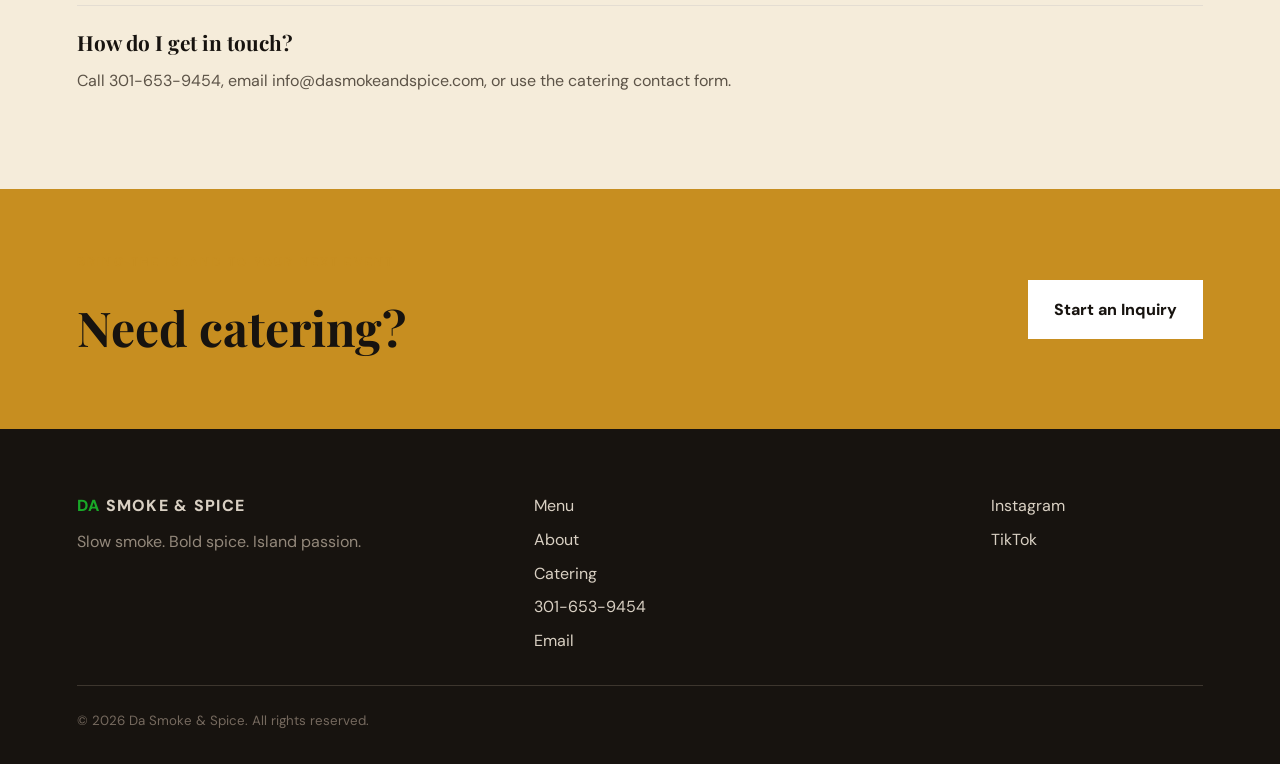
==== commit ebab5aa4: "Update index.html" ====
--- a/index.html
+++ b/index.html
@@ -161,7 +161,7 @@
     </div>
     <p class="muted">Replace the sample cards below with your Instagram embed/API when the business account is connected.</p>
     <div class="social-grid">
-      <img src="https://images.unsplash.com/photo-1544025162-d76694265947?auto=format&fit=crop&w=700&q=85" alt="Smoked barbecue plate">
+      <img src="smoked lamb chops.jpg" alt="Smoked barbecue plate">
       <img src="jamaican food 3.jpg" alt="Barbecue grill">
       <img src="jamaican food 2.jpg" alt="Colorful island food">
       <img src="jamaican rice.jpg" alt="J rice bowl">
